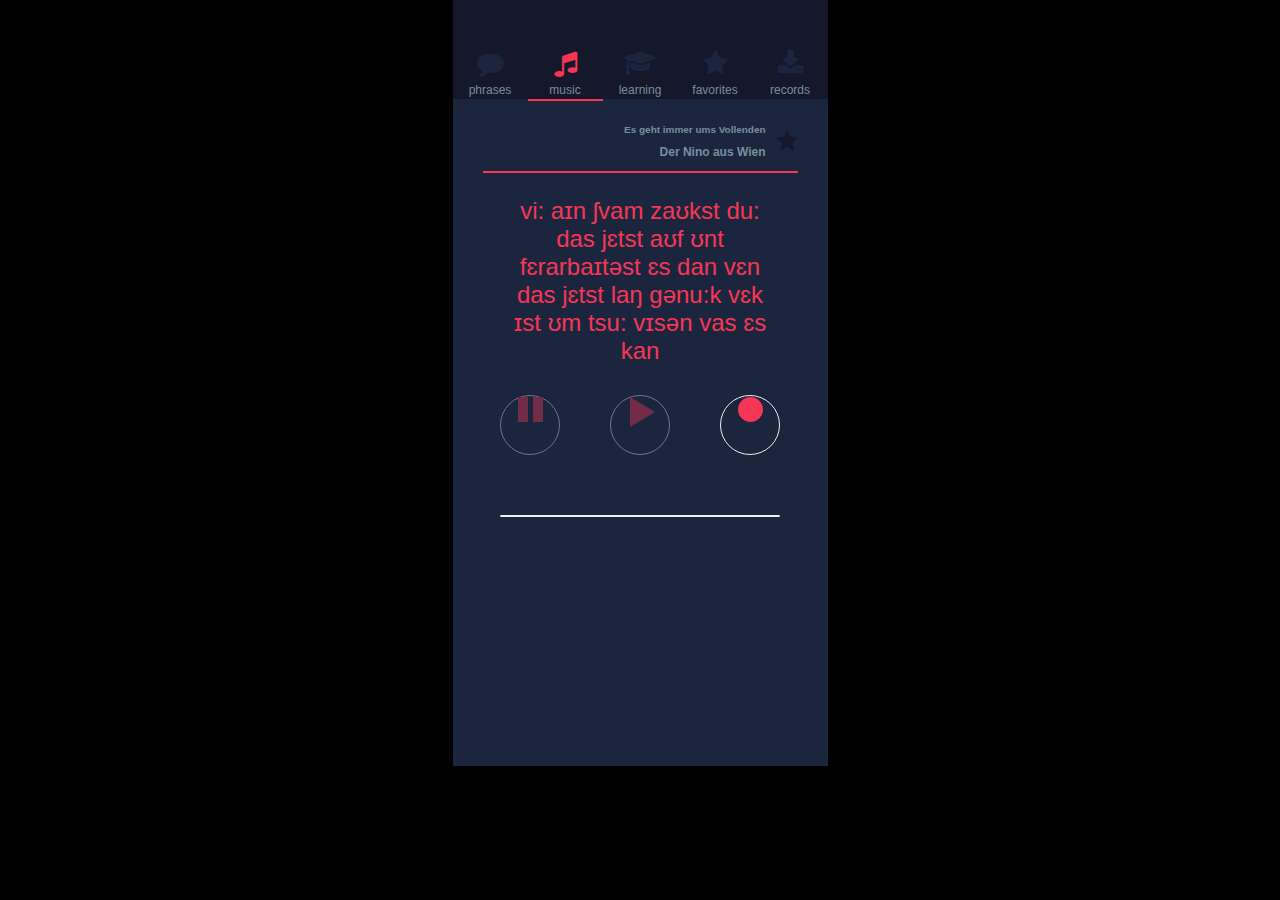
==== index.html @ 8e111178 "First Commit" ====
<!DOCTYPE html>
<html lang="en">
<head>
        <meta charset="UTF-8">
        <title>Memics</title>
        <link rel="stylesheet" href="css/style.css" />
        <link rel="" href="index.js" />
        </head>

<body>
        
		<div class="tab_container">
			<input id="tab1" type="radio" name="tabs">
			<label for="tab1"><i class="fa fa-comment"></i><br><span>phrases</span></label>

			<input id="tab2" type="radio" name="tabs" checked>
			<label for="tab2"><i class="fa fa-music"></i><br><span>music</span></label>

			<input id="tab3" type="radio" name="tabs">
			<label for="tab3"><i class="fa fa-graduation-cap"></i><br><span>learning</span></label>

			<input id="tab4" type="radio" name="tabs">
			<label for="tab4"><i class="fa fa-star"></i><br><span>favorites</span></label>

			<input id="tab5" type="radio" name="tabs">
			<label for="tab5"><i class="fa fa-download"></i><br><span>records</span></label>

			<section id="content1" class="tab-content">
            <h3>phrases</h3>
        
			</section>

			<section id="content2" class="tab-content">
                             
<div class="tittle">
        <a class="btn" href="#"><i id="fav-btn" class="fa fa-star"></i></a>
        <h5>Es geht immer ums Vollenden</h5>
        <h4><strong>Der Nino aus Wien</strong></h4>
</div>




        <hr>



  
<div class="ipa">
        <p>vi: aɪn ʃvam zaʊkst 
du: das jɛtst aʊf 
ʊnt fɛrarbaɪtəst ɛs dan 
vɛn das jɛtst laŋ
gənu:k vɛk ɪst  
ʊm tsu: vɪsən vas ɛs kan </p>
</div>


<div class="app">
        <div class="actions-holder">
            
            <button id="buttonPause" class="button button--pause" disabled></button>
          <button id="buttonPlay" class="button button--play" disabled></button>
          <button id="buttonRecord" class="button button--record"></button>
        </div>

        <div id="trackHolder" class="tracks"></div>
    </div>

    <template id="templateTrack">
        <div class="track">
            <audio controls loop></audio>

            <div class="track__actions">
                <button class="track__button track__button--play"></button>
                <button class="track__button track__button--pause" disabled></button>
            </div>

            <input type="text" class="track__name" placeholder="track name">

            <button class="track__button track__button--remove"></button>
        </div>
    </template>
			</section>

			<section id="content3" class="tab-content">
				<h3>/i/</h3>
		      	<p>i:nən   zi:    fi:l    vi:    li:kt    ni:    li:bə    li:gə    fli:gə    zi:bən    ri:zɪç</p>
		      	<p>ihnen   sie   viel   wie liegt   nie   liebe   liege Fliege   sieben   riesig
</p>
			</section>

			<section id="content4" class="tab-content">
				<h3>favorites</h3>
		      	<div class="slider-wrap">
  <div class="slider" id="slider">
    <div class="holder">
      <div class="slide" id="slide-0"><span class="temp">pag1</span></div>
      <div class="slide" id="slide-1"><span class="temp">pag2</span></div>
        <div class="slide" id="slide-2"><span class="temp">pag3</span></div>
    </div>
  </div>
  <nav class="slider-nav">
    <a href="#slide-0" class="active">Slide 0</a> 
    <a href="#slide-1">Slide 1</a> 
    <a href="#slide-2">Slide 2</a> 
  </nav>
</div>
			</section>

			<section id="content5" class="tab-content">
				<h3>records</h3>
		      	
			</section>
		</div>


</body>

</html>
---- css/style.css ----
@import url('https://maxcdn.bootstrapcdn.com/font-awesome/4.4.0/css/font-awesome.min.css');


:root {
        --dark-blue: #15182B;
        --blue: #1B263E;
        --gray: #778E9B;
        --pink: #F63655;
}

body
        {
        font-family: "Lucida Grande", Verdana, Sans-Serif;
        background-color: #000;
        margin: 0 auto;
          max-width: 375px;

        }



*,
*:after,
*:before {
	-webkit-box-sizing: border-box;
	-moz-box-sizing: border-box;
	box-sizing: border-box;
}

.clearfix:before,
.clearfix:after {
	content: " ";
	display: table;
}

.clearfix:after {
	clear: both;
}



.tab_container {
	width: 100%;
  margin: 0 auto;
	padding-top: 0px;
	position: relative;
 
}

input, section {
  clear: both;
  padding-top: 10px;
  display: none;
}

label {
  font-size: 18px;
  display: block;
  float: left;
  width: 20%;
  padding-top: 50px;
  color: var(--blue);
  background: var(--dark-blue);
  text-align: center;
}

label span {
   font-weight: 100;
   color: var(--gray);
   font-size: 12px;
}





#tab1:checked ~ #content1,
#tab2:checked ~ #content2,
#tab3:checked ~ #content3,
#tab4:checked ~ #content4,
#tab5:checked ~ #content5 {
  display: block;
  padding: 20px;
  background: var(--blue);
  color: #999;
  min-height: 667px;
}

.tab_container .tab-content p,
.tab_container .tab-content h3 {
  -webkit-animation: fadeInScale 0.7s ease-in-out;
  -moz-animation: fadeInScale 0.7s ease-in-out;
  animation: fadeInScale 0.7s ease-in-out;
}
.tab_container .tab-content h3  {
  text-align: center;
}

.tab_container [id^="tab"]:checked + label {
  
  box-shadow: 0 2px #F63655;
}

.tab_container [id^="tab"]:checked + label .fa {
  color:  var(--pink);
}

label .fa {
  font-size: 1.5em;
}


/*Content Animation*/
@keyframes fadeInScale {
  0% {
 
  	opacity: 0;
  }
  
  100% {
  
  	opacity: 1;
  }
}



.tittle i {
         float: right;
    text-align: right;
        font-size: 22px;
        padding: 11px;  
}

.tittle a {
        color: var(--dark-blue);
        }

.tittle a:focus {
        color: var(--pink);
}











.tittle {
        font-weight: 100;
        color: var(--gray);
        font-size: 12px;
        text-align: right;
       }


h4, h5 {
          margin: 0;
        line-height: 22px;
}

       

hr { 
        margin-left: 10px;
        margin-right: 10px;
        border-style: solid;
        border-width: 1px;
        color: #F63655;
}

.ipa {
        color: #F63655;
        font-size: 24px;
        text-align: center;
        width: 80%;
     margin-left: auto;
    margin-right: auto;
}









button,
input {
    outline: none;
}

.app {
    max-width: 280px;
    margin: 0 auto;
}

.actions-holder {
    display: flex;
    justify-content: space-between;
    margin: 30px 0 60px 0;
}

.button {
    width: 60px;
    height: 60px;

    border-radius: 50%;
    background: #1B263E;
    border: 1px solid #eee;
    position: relative;
    cursor: pointer;
    
    box-shadow: 0 0 2px rgba(0, 0, 0, .2);
    transition: box-shadow .3s;

    display: flex;
    justify-content: center;
}

.button:hover {
    box-shadow: 0 0 10px rgba(0, 0, 0, .2);
}

.button:disabled {
    cursor: no-drop;
    opacity: .4;
}

.button::before, 
.button::after {
    content: '';
    display: block;
    background: #F63655;
}

.button--record::before {
    width: 25px;
    height: 25px;
    border-radius: 50%;
}

.button--record::after {
    display: none;
}

.button--pause {
    display: flex;
    justify-content: center;
}

.button--pause::before,
.button--pause::after {
    width: 10px;
    height: 25px;
}

.button--pause::after {
    margin-left: 5px;
}

.button--play::after {
    display: none;
}

.button--play::before {
    width: 0;
    height: 0;
    background: transparent;

    border-left: solid 25px  #F63655;
    border-bottom: solid 15px transparent;
    border-top: solid 15px transparent;

    /* place the icon on middle */
    margin-left: 5px;
}

.tracks {
    max-width: 300px;
    border: 1px solid #eee;
    background: white;
    border-radius: 10px;
    margin: 0 auto;
}

.track {
    display: flex;
    justify-content: space-between;
}

.track + .track {
    border-top: 1px solid #eee;
}

.track audio {
    display: none;
}

.track__actions {
    display: flex;
    justify-content: center;
}

.track__name {
    border: 0;
    font-family: sans-serif;
    color: #666;
    font-size: 14px;
    font-weight: bold;
}

.track__button {
    width: 30px;
    height: 30px;
    border: none;
    background: none;
    position: relative;
    display: flex;
    justify-content: center;
    cursor: pointer;
}

.track__button:disabled {
    cursor: no-drop;
    opacity: .4;
}

.track__button::before,
.track__button::after {
    content: '';
    display: block;
    background: #F63655;
}

.track__button--play::before {
    width: 0;
    height: 0;
    background: transparent;

    border-left: solid 12px tomato;
    border-bottom: solid 8px transparent;
    border-top: solid 8px transparent;

    /* place the icon on middle */
    margin-left: 3px;
}

.track__button--play::after {
    display: none;
}

.track__button--pause {
    display: flex;
    justify-content: center;
    border-left: 1px solid #eee;
    border-right: 1px solid #eee;
}

.track__button--pause::before,
.track__button--pause::after {
    width: 5px;
    height: 15px;
}

.track__button--pause::after {
    margin-left: 2px;
}

.track__button--remove {
    border-left: 1px solid #eee;
}

.track__button--remove::before,
.track__button--remove::after {
    width: 4px;
    height: 15px;
    position: absolute;
    left: 50%;
    top: 50%;
}

.track__button--remove::before {
    transform : translate(-50%, -50%) rotate(45deg);
}

.track__button--remove::after {
    transform : translate(-50%, -50%) rotate(-45deg);
}



.slider-wrap {
  width: 300px;
  height: 500px;
  margin: 20px auto;
}
.slider {
  overflow-x: scroll;
}
.holder {
  width: 300%;
}
.slide {
  float: left;
  width: 300px;
  height: 500px;
  position: relative;
  background-position: -100px 0;
}
.temp {
  position: absolute;
  color: white;
  font-size: 100px;
  bottom: 15px;
  left: 15px;
  font-family: 'Josefin Slab', serif;
  font-weight: 100;
}
#slide-0 {
 
}
#slide-1 {
  
}
#slide-2 {
  
}


.slider-nav {
  text-align: center;
  margin: 10px 0 0 0;
}
.slider-nav a {
  width: 10px;
  height: 10px;
  display: inline-block;
  background: #ddd;
  overflow: hidden;
  text-indent: -9999px;
  border-radius: 50%;
}
.slider-nav a.active {
  background: #999;
}
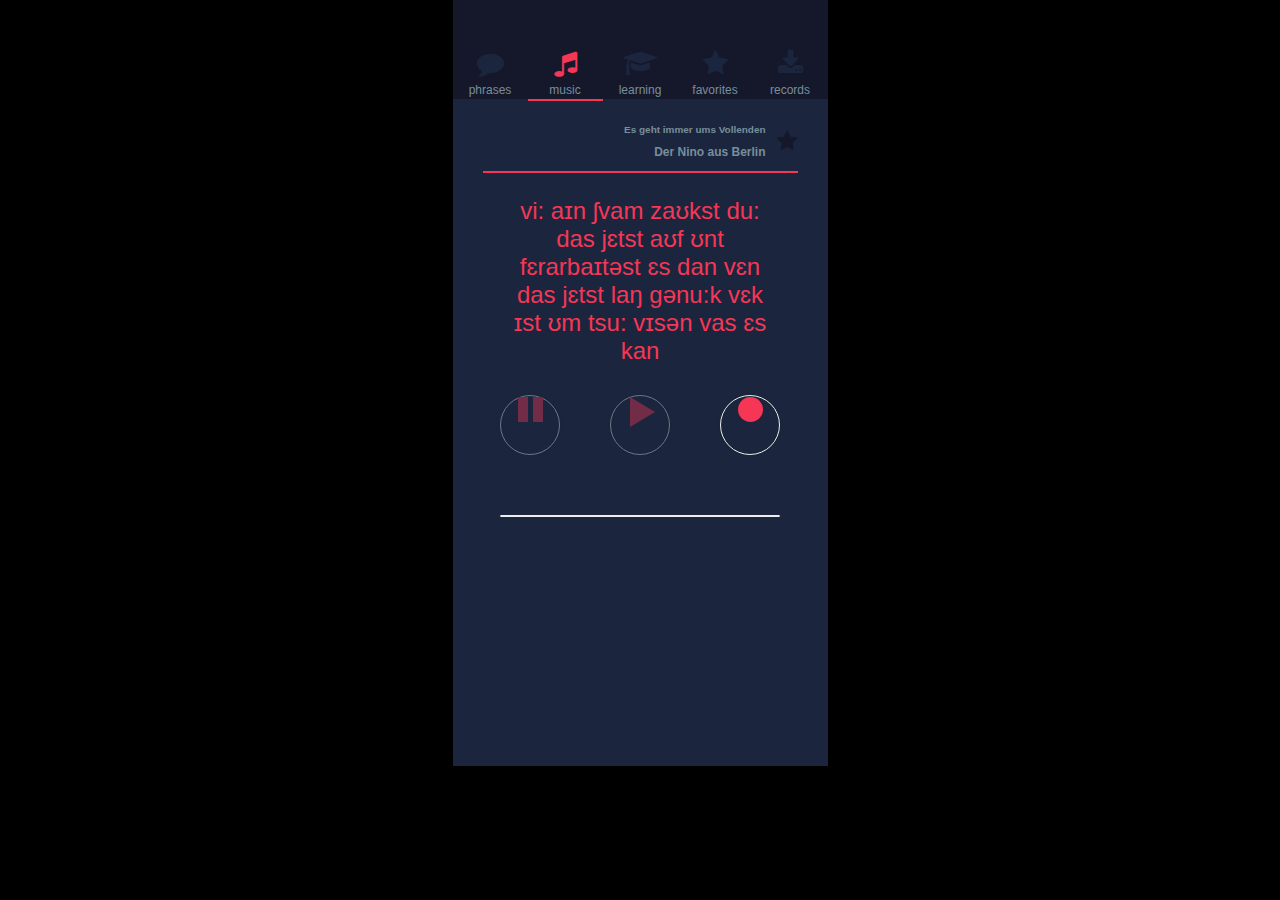
==== commit d6bb6e21: "Secont Commit" ====
--- a/index.html
+++ b/index.html
@@ -1,118 +1,119 @@
 <!DOCTYPE html>
 <html lang="en">
+
 <head>
-        <meta charset="UTF-8">
-        <title>Memics</title>
-        <link rel="stylesheet" href="css/style.css" />
-        <link rel="" href="index.js" />
-        </head>
+  <meta charset="UTF-8">
+  <title>Memics</title>
+  <link rel="stylesheet" href="css/style.css" />
+  <link rel="" href="index.js" />
+</head>
 
 <body>
-        
-		<div class="tab_container">
-			<input id="tab1" type="radio" name="tabs">
-			<label for="tab1"><i class="fa fa-comment"></i><br><span>phrases</span></label>
 
-			<input id="tab2" type="radio" name="tabs" checked>
-			<label for="tab2"><i class="fa fa-music"></i><br><span>music</span></label>
+  <div class="tab_container">
+    <input id="tab1" type="radio" name="tabs">
+    <label for="tab1"><i class="fa fa-comment"></i><br><span>phrases</span></label>
 
-			<input id="tab3" type="radio" name="tabs">
-			<label for="tab3"><i class="fa fa-graduation-cap"></i><br><span>learning</span></label>
+    <input id="tab2" type="radio" name="tabs" checked>
+    <label for="tab2"><i class="fa fa-music"></i><br><span>music</span></label>
 
-			<input id="tab4" type="radio" name="tabs">
-			<label for="tab4"><i class="fa fa-star"></i><br><span>favorites</span></label>
+    <input id="tab3" type="radio" name="tabs">
+    <label for="tab3"><i class="fa fa-graduation-cap"></i><br><span>learning</span></label>
 
-			<input id="tab5" type="radio" name="tabs">
-			<label for="tab5"><i class="fa fa-download"></i><br><span>records</span></label>
+    <input id="tab4" type="radio" name="tabs">
+    <label for="tab4"><i class="fa fa-star"></i><br><span>favorites</span></label>
 
-			<section id="content1" class="tab-content">
-            <h3>phrases</h3>
-        
-			</section>
+    <input id="tab5" type="radio" name="tabs">
+    <label for="tab5"><i class="fa fa-download"></i><br><span>records</span></label>
 
-			<section id="content2" class="tab-content">
-                             
-<div class="tittle">
+    <section id="content1" class="tab-content">
+      <h3>phrases</h3>
+
+    </section>
+
+    <section id="content2" class="tab-content">
+
+      <div class="tittle">
         <a class="btn" href="#"><i id="fav-btn" class="fa fa-star"></i></a>
         <h5>Es geht immer ums Vollenden</h5>
-        <h4><strong>Der Nino aus Wien</strong></h4>
-</div>
+        <h4><strong>Der Nino aus Berlin</strong></h4>
+      </div>
 
 
 
 
-        <hr>
+      <hr>
 
 
 
-  
-<div class="ipa">
-        <p>vi: aɪn ʃvam zaʊkst 
-du: das jɛtst aʊf 
-ʊnt fɛrarbaɪtəst ɛs dan 
-vɛn das jɛtst laŋ
-gənu:k vɛk ɪst  
-ʊm tsu: vɪsən vas ɛs kan </p>
-</div>
+
+      <div class="ipa">
+        <p>vi: aɪn ʃvam zaʊkst
+          du: das jɛtst aʊf
+          ʊnt fɛrarbaɪtəst ɛs dan
+          vɛn das jɛtst laŋ
+          gənu:k vɛk ɪst
+          ʊm tsu: vɪsən vas ɛs kan </p>
+      </div>
 
 
-<div class="app">
+      <div class="app">
         <div class="actions-holder">
-            
-            <button id="buttonPause" class="button button--pause" disabled></button>
+
+          <button id="buttonPause" class="button button--pause" disabled></button>
           <button id="buttonPlay" class="button button--play" disabled></button>
           <button id="buttonRecord" class="button button--record"></button>
         </div>
 
         <div id="trackHolder" class="tracks"></div>
-    </div>
+      </div>
 
-    <template id="templateTrack">
+      <template id="templateTrack">
         <div class="track">
-            <audio controls loop></audio>
+          <audio controls loop></audio>
 
-            <div class="track__actions">
-                <button class="track__button track__button--play"></button>
-                <button class="track__button track__button--pause" disabled></button>
-            </div>
+          <div class="track__actions">
+            <button class="track__button track__button--play"></button>
+            <button class="track__button track__button--pause" disabled></button>
+          </div>
 
-            <input type="text" class="track__name" placeholder="track name">
+          <input type="text" class="track__name" placeholder="track name">
 
-            <button class="track__button track__button--remove"></button>
+          <button class="track__button track__button--remove"></button>
         </div>
-    </template>
-			</section>
+      </template>
+    </section>
 
-			<section id="content3" class="tab-content">
-				<h3>/i/</h3>
-		      	<p>i:nən   zi:    fi:l    vi:    li:kt    ni:    li:bə    li:gə    fli:gə    zi:bən    ri:zɪç</p>
-		      	<p>ihnen   sie   viel   wie liegt   nie   liebe   liege Fliege   sieben   riesig
-</p>
-			</section>
+    <section id="content3" class="tab-content">
+      <h3>/i/</h3>
+      <p>i:nən zi: fi:l vi: li:kt ni: li:bə li:gə fli:gə zi:bən ri:zɪç</p>
+      <p>ihnen sie viel wie liegt nie liebe liege Fliege sieben riesig
+      </p>
+    </section>
 
-			<section id="content4" class="tab-content">
-				<h3>favorites</h3>
-		      	<div class="slider-wrap">
-  <div class="slider" id="slider">
-    <div class="holder">
-      <div class="slide" id="slide-0"><span class="temp">pag1</span></div>
-      <div class="slide" id="slide-1"><span class="temp">pag2</span></div>
-        <div class="slide" id="slide-2"><span class="temp">pag3</span></div>
-    </div>
+    <section id="content4" class="tab-content">
+      <h3>favorites</h3>
+      <div class="slider-wrap">
+        <div class="slider" id="slider">
+          <div class="holder">
+            <div class="slide" id="slide-0"><span class="temp">pag1</span></div>
+            <div class="slide" id="slide-1"><span class="temp">pag2</span></div>
+            <div class="slide" id="slide-2"><span class="temp">pag3</span></div>
+          </div>
+        </div>
+        <nav class="slider-nav">
+          <a href="#slide-0" class="active">Slide 0</a>
+          <a href="#slide-1">Slide 1</a>
+          <a href="#slide-2">Slide 2</a>
+        </nav>
+      </div>
+    </section>
+
+    <section id="content5" class="tab-content">
+      <h3>records</h3>
+
+    </section>
   </div>
-  <nav class="slider-nav">
-    <a href="#slide-0" class="active">Slide 0</a> 
-    <a href="#slide-1">Slide 1</a> 
-    <a href="#slide-2">Slide 2</a> 
-  </nav>
-</div>
-			</section>
-
-			<section id="content5" class="tab-content">
-				<h3>records</h3>
-		      	
-			</section>
-		</div>
 
 
 </body>
